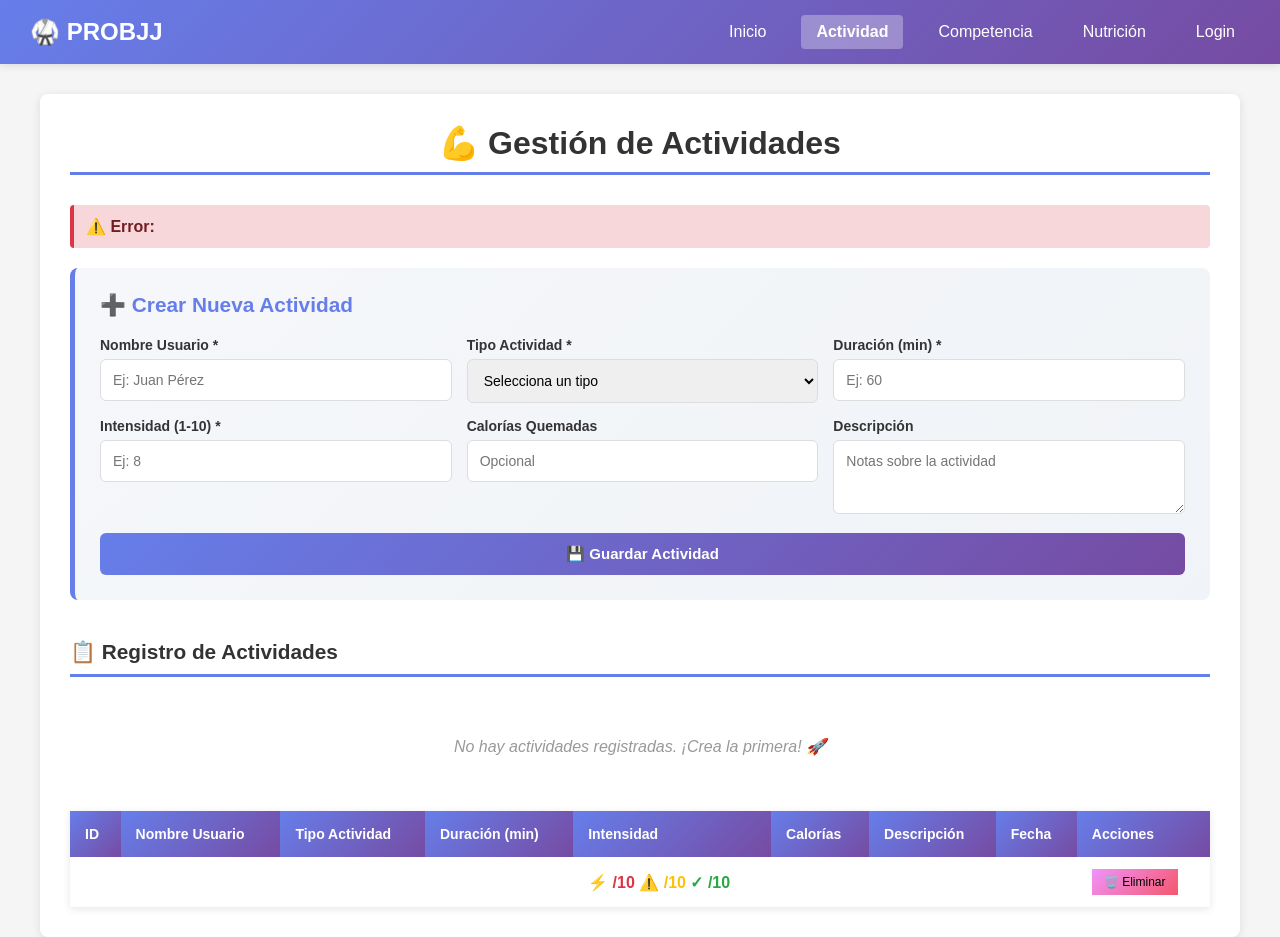
==== src/main/resources/templates/actividad/index.html @ 670e7287 "ultimo commit" ====
<!DOCTYPE html>
<html xmlns:th="http://www.thymeleaf.org">
<head>
    <meta charset="UTF-8">
    <meta name="viewport" content="width=device-width, initial-scale=1.0">
    <title>Actividad CRUD</title>
    <style>
        * {
            margin: 0;
            padding: 0;
            box-sizing: border-box;
        }
        
        body {
            font-family: 'Segoe UI', Tahoma, Geneva, Verdana, sans-serif;
            background-color: #f5f5f5;
            padding: 0;
            margin: 0;
        }
        
        /* Navbar Styles */
        .navbar {
            background: linear-gradient(135deg, #667eea 0%, #764ba2 100%);
            padding: 15px 30px;
            box-shadow: 0 2px 8px rgba(0,0,0,0.1);
            display: flex;
            justify-content: space-between;
            align-items: center;
            position: sticky;
            top: 0;
            z-index: 100;
        }
        
        .navbar-brand {
            font-size: 24px;
            font-weight: bold;
            color: white;
            text-decoration: none;
            display: flex;
            align-items: center;
            gap: 10px;
        }
        
        .navbar-nav {
            display: flex;
            gap: 20px;
            align-items: center;
        }
        
        .nav-link {
            color: white;
            text-decoration: none;
            font-size: 16px;
            padding: 8px 15px;
            border-radius: 4px;
            transition: all 0.3s ease;
            display: flex;
            align-items: center;
            gap: 5px;
        }
        
        .nav-link:hover {
            background-color: rgba(255,255,255,0.2);
            transform: translateY(-2px);
        }
        
        .nav-link.active {
            background-color: rgba(255,255,255,0.3);
            font-weight: 600;
        }
        
        .container {
            max-width: 1200px;
            margin: 0 auto;
            background-color: white;
            border-radius: 8px;
            padding: 30px;
            box-shadow: 0 2px 10px rgba(0,0,0,0.1);
            margin-top: 30px;
        }
        
        h1 {
            color: #333;
            margin-bottom: 30px;
            text-align: center;
            border-bottom: 3px solid #667eea;
            padding-bottom: 10px;
        }
        
        .form-section {
            background: linear-gradient(135deg, #f5f7fa 0%, #f0f3f7 100%);
            padding: 25px;
            border-radius: 8px;
            margin-bottom: 30px;
            border-left: 5px solid #667eea;
        }
        
        .form-section h2 {
            color: #667eea;
            font-size: 1.3em;
            margin-bottom: 20px;
        }
        
        .form-group {
            margin-bottom: 15px;
        }
        
        label {
            display: block;
            margin-bottom: 6px;
            color: #333;
            font-weight: 600;
            font-size: 14px;
        }
        
        input[type="number"],
        input[type="text"],
        select,
        textarea {
            width: 100%;
            padding: 12px;
            border: 1px solid #ddd;
            border-radius: 6px;
            font-size: 14px;
            font-family: inherit;
            transition: all 0.3s;
        }
        
        input[type="number"]:focus,
        input[type="text"]:focus,
        select:focus,
        textarea:focus {
            outline: none;
            border-color: #667eea;
            box-shadow: 0 0 8px rgba(102, 126, 234, 0.2);
        }
        
        .form-row {
            display: grid;
            grid-template-columns: 1fr 1fr 1fr;
            gap: 15px;
        }
        
        button {
            background: linear-gradient(135deg, #667eea 0%, #764ba2 100%);
            color: white;
            padding: 12px 24px;
            border: none;
            border-radius: 6px;
            cursor: pointer;
            font-size: 15px;
            font-weight: 600;
            transition: all 0.3s;
            width: 100%;
        }
        
        button:hover {
            transform: translateY(-2px);
            box-shadow: 0 5px 15px rgba(102, 126, 234, 0.4);
        }
        
        .table-section {
            margin-top: 40px;
        }
        
        .table-section h2 {
            color: #333;
            font-size: 1.3em;
            margin-bottom: 20px;
            border-bottom: 3px solid #667eea;
            padding-bottom: 10px;
        }
        
        table {
            width: 100%;
            border-collapse: collapse;
            margin-top: 15px;
            box-shadow: 0 2px 8px rgba(0,0,0,0.1);
        }
        
        th {
            background: linear-gradient(135deg, #667eea 0%, #764ba2 100%);
            color: white;
            padding: 15px;
            text-align: left;
            font-weight: 600;
            font-size: 14px;
        }
        
        td {
            padding: 12px 15px;
            border-bottom: 1px solid #eee;
        }
        
        tr:hover {
            background-color: #f8f9fa;
        }
        
        tr:last-child td {
            border-bottom: none;
        }
        
        .action-buttons {
            display: flex;
            gap: 8px;
        }
        
        .delete-btn {
            background: linear-gradient(135deg, #f093fb 0%, #f5576c 100%);
            padding: 6px 12px;
            font-size: 12px;
            width: auto;
        }
        
        .delete-btn:hover {
            box-shadow: 0 4px 12px rgba(245, 87, 108, 0.3);
        }
        
        .empty-message {
            text-align: center;
            color: #999;
            padding: 40px;
            font-style: italic;
            font-size: 16px;
        }
        
        .error-message {
            background-color: #f8d7da;
            border-left: 4px solid #dc3545;
            color: #721c24;
            padding: 12px;
            border-radius: 4px;
            margin-bottom: 20px;
        }

        @media (max-width: 768px) {
            .form-row {
                grid-template-columns: 1fr;
            }
            
            .navbar-nav {
                gap: 10px;
            }
            
            .nav-link {
                padding: 6px 10px;
                font-size: 14px;
            }
        }
    </style>
</head>
<body>
    <!-- Navbar -->
    <nav class="navbar">
        <a href="/" class="navbar-brand">
            🥋 PROBJJ
        </a>
        <div class="navbar-nav">
            <a href="/" class="nav-link">Inicio</a>
            <a href="/actividad/" class="nav-link active">Actividad</a>
            <a href="/competencia/" class="nav-link">Competencia</a>
            <a href="/nutrition/" class="nav-link">Nutrición</a>
            <a href="/login" class="nav-link">Login</a>
        </div>
    </nav>
    
    <div class="container">
        <h1>💪 Gestión de Actividades</h1>
        
        <!-- Mensaje de Error -->
        <div th:if="${error}" class="error-message">
            <strong>⚠️ Error:</strong> <span th:text="${error}"></span>
        </div>
        
        <!-- Formulario de Crear -->
        <div class="form-section">
            <h2>➕ Crear Nueva Actividad</h2>
            <form th:action="@{/actividad/create}" method="post">
                <div class="form-row">
                    <div class="form-group">
                        <label for="userName">Nombre Usuario *</label>
                        <input type="text" id="userName" name="userName" placeholder="Ej: Juan Pérez" required>
                    </div>
                    <div class="form-group">
                        <label for="tipoActividad">Tipo Actividad *</label>
                        <select id="tipoActividad" name="tipoActividad" required>
                            <option value="">Selecciona un tipo</option>
                            <option value="Sparring">Sparring</option>
                            <option value="Técnica">Técnica</option>
                            <option value="Cardio">Cardio</option>
                            <option value="Fuerza">Fuerza</option>
                            <option value="Flexibilidad">Flexibilidad</option>
                            <option value="Otro">Otro</option>
                        </select>
                    </div>
                    <div class="form-group">
                        <label for="duracion">Duración (min) *</label>
                        <input type="number" id="duracion" name="duracion" min="1" max="480" placeholder="Ej: 60" required>
                    </div>
                </div>
                <div class="form-row">
                    <div class="form-group">
                        <label for="intensidad">Intensidad (1-10) *</label>
                        <input type="number" id="intensidad" name="intensidad" min="1" max="10" placeholder="Ej: 8" required>
                    </div>
                    <div class="form-group">
                        <label for="caloriasBurnadas">Calorías Quemadas</label>
                        <input type="number" id="caloriasBurnadas" name="caloriasBurnadas" step="0.1" placeholder="Opcional">
                    </div>
                    <div class="form-group">
                        <label for="descripcion">Descripción</label>
                        <textarea id="descripcion" name="descripcion" placeholder="Notas sobre la actividad" rows="3"></textarea>
                    </div>
                </div>
                <button type="submit">💾 Guardar Actividad</button>
            </form>
        </div>
        
        <!-- Tabla de Registros -->
        <div class="table-section">
            <h2>📋 Registro de Actividades</h2>
            <div th:if="${actividadList.isEmpty()}" class="empty-message">
                No hay actividades registradas. ¡Crea la primera! 🚀
            </div>
            <table th:if="${!actividadList.isEmpty()}">
                <thead>
                    <tr>
                        <th>ID</th>
                        <th>Nombre Usuario</th>
                        <th>Tipo Actividad</th>
                        <th>Duración (min)</th>
                        <th>Intensidad</th>
                        <th>Calorías</th>
                        <th>Descripción</th>
                        <th>Fecha</th>
                        <th>Acciones</th>
                    </tr>
                </thead>
                <tbody>
                    <tr th:each="actividad : ${actividadList}">
                        <td th:text="${actividad.id}"></td>
                        <td th:text="${actividad.userName}"></td>
                        <td th:text="${actividad.tipoActividad}"></td>
                        <td th:text="${actividad.duracion}"></td>
                        <td>
                            <span th:if="${actividad.intensidad >= 8}" style="color: #dc3545; font-weight: bold;">⚡ <span th:text="${actividad.intensidad}"></span>/10</span>
                            <span th:if="${actividad.intensidad < 8 && actividad.intensidad >= 5}" style="color: #ffc107; font-weight: bold;">⚠️ <span th:text="${actividad.intensidad}"></span>/10</span>
                            <span th:if="${actividad.intensidad < 5}" style="color: #28a745; font-weight: bold;">✓ <span th:text="${actividad.intensidad}"></span>/10</span>
                        </td>
                        <td th:text="${#numbers.formatDecimal(actividad.caloriasBurnadas, 1, 2)}"></td>
                        <td th:text="${actividad.descripcion}"></td>
                        <td th:text="${#temporals.format(actividad.createdAt, 'dd/MM/yyyy HH:mm')}"></td>
                        <td>
                            <div class="action-buttons">
                                <a th:href="@{/actividad/delete/{id}(id=${actividad.id})}" class="delete-btn" onclick="return confirm('¿Estás seguro?')">🗑️ Eliminar</a>
                            </div>
                        </td>
                    </tr>
                </tbody>
            </table>
        </div>
    </div>
</body>
</html>
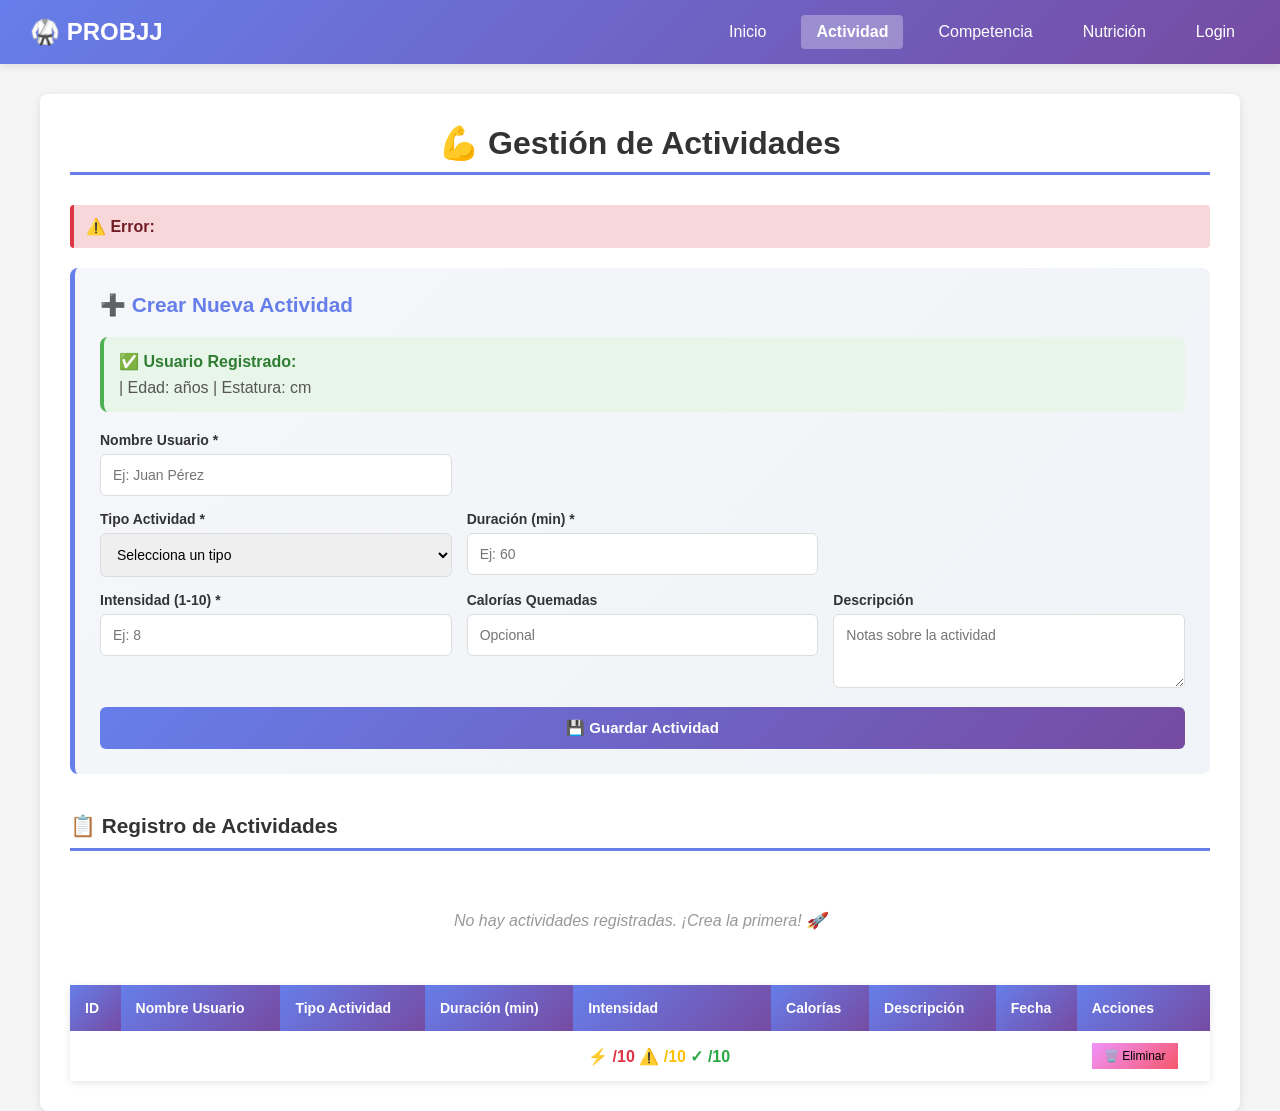
==== commit e45fe5aa: "commit para evaluacion  2" ====
--- a/src/main/resources/templates/actividad/index.html
+++ b/src/main/resources/templates/actividad/index.html
@@ -275,12 +275,27 @@
         <!-- Formulario de Crear -->
         <div class="form-section">
             <h2>➕ Crear Nueva Actividad</h2>
+            
+            <div th:if="${sesionActiva}" style="background: #e8f5e9; padding: 15px; border-radius: 8px; margin-bottom: 20px; border-left: 4px solid #4CAF50;">
+                <strong style="color: #2e7d32;">✅ Usuario Registrado:</strong>
+                <p style="color: #555; margin: 8px 0 0 0;">
+                    <strong th:text="${usuarioNombre}"></strong> 
+                    | Edad: <span th:text="${usuarioEdad}"></span> años 
+                    | Estatura: <span th:text="${usuarioEstatura}"></span> cm
+                </p>
+            </div>
+            
             <form th:action="@{/actividad/create}" method="post">
-                <div class="form-row">
+                <input type="hidden" name="userName" th:value="${usuarioNombre}" th:if="${sesionActiva}">
+                
+                <div class="form-row" th:unless="${sesionActiva}">
                     <div class="form-group">
                         <label for="userName">Nombre Usuario *</label>
                         <input type="text" id="userName" name="userName" placeholder="Ej: Juan Pérez" required>
                     </div>
+                </div>
+                
+                <div class="form-row">
                     <div class="form-group">
                         <label for="tipoActividad">Tipo Actividad *</label>
                         <select id="tipoActividad" name="tipoActividad" required>
